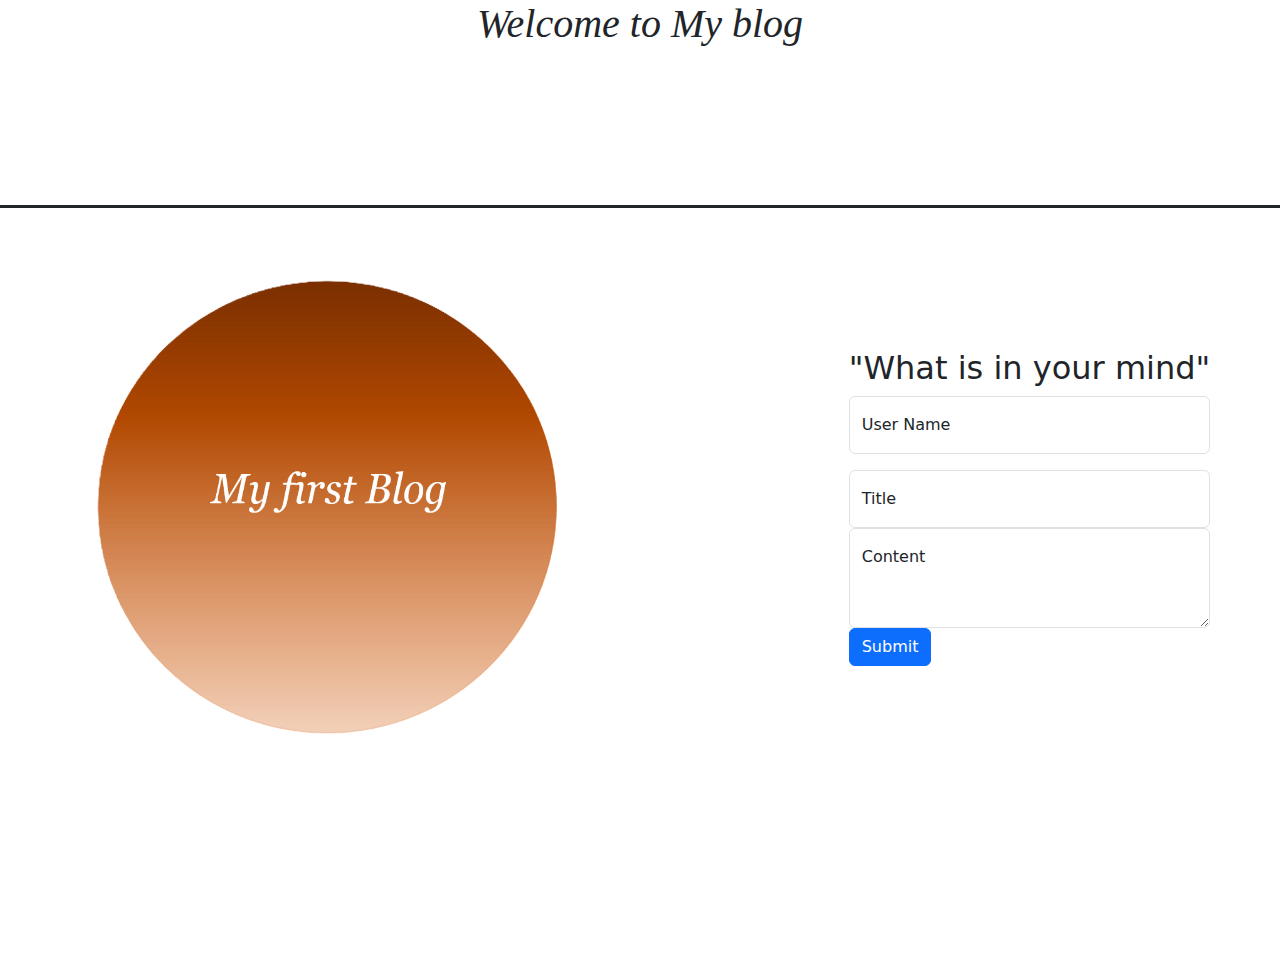
==== index.html @ b1cdeb58 "added starter code" ====
<!DOCTYPE html>
<html lang="en">

<head>
 <meta charset="UTF-8" />
 <meta name="viewport" content="width=device-width, initial-scale=1.0" />
 <meta http-equiv="X-UA-Compatible" content="ie=edge" />
 <link rel="stylesheet" href= "https://cdn.jsdelivr.net/npm/bootstrap@5.3.3/dist/css/bootstrap.min.css" integrity="sha384-QWTKZyjpPEjISv5WaRU9OFeRpok6YctnYmDr5pNlyT2bRjXh0JMhjY6hW+ALEwIH" crossorigin="anonymous" />
 <link rel="stylesheet" href= "assets/css/blog.css" />
 <link href="https://emoji-css.afeld.me/emoji.css" rel="stylesheet">
</head>
<Nav> <h1>Welcome to My blog</h1>   
<i data-mode="light" class="em em-sunny" aria-role="presentation" aria-label="BLACK SUN WITH RAYS"></i>
</Nav>
<body>
    <div class="blogArea">
        <div class="blogHeader"></div>
        <div class="bodyContent"> 
    
            <div> <img src="assets/css/Screenshot 2024-06-09 172839.png" alt="my blog image" width="500px"height="500px"></div>
         <div class="boderPage"> </div>
            <div>
                <h2>"What is in your mind"</h2>
                <form>
                    <div class="form-floating mb-3">
                        <input type="text" class="form-control" id="floatingInput" placeholder="name@example.com">
                        <label for="floatingInput">User Name</label>
                    </div>
                    <div class="form-floating">
                        <input type="text" class="form-control" id="floatingPassword" placeholder="Password">
                        <label for="floatingPassword">Title</label>
                    </div>
                    <div class="form-floating">
                        <textarea class="form-control" placeholder="Leave a comment here" id="floatingTextarea2" style="height: 100px"></textarea>
                        <label for="floatingTextarea2">Content</label>
                    </div>
                    <input class="btn btn-primary" type="submit" value="Submit">
                </form>
            </div>
        </div>  
    </div>
 <script  src="assets/js/form.js"></script>
</body>

</html>
---- assets/css/blog.css ----
.bodyContent {
    display: flex;
    flex-direction: row;
    align-content: center;
    justify-content: space-around;
    align-items: center;
    width: 100vw;
}
.blogArea {
    display: flex;
    flex-direction: column;
    align-items: center;
    height: 100vh;
    justify-content: center;

}
.blogHeader {
    position: relative;
    bottom: 50px;
    border-bottom-style: solid;
    width: 220vh;
    font-family: 'Times New Roman', Times, serif;
    font-style: italic;
    align-items: center;
}
nav {
    display: flex;
    justify-content: space-between;
    font-family: 'Times New Roman', Times, serif;
    font-style: italic;
    justify-content: center;
}

h1 {
    justify-content: center;  
    align-content: center;

}


nav i {
    display: flex;
    justify-items: right;
}
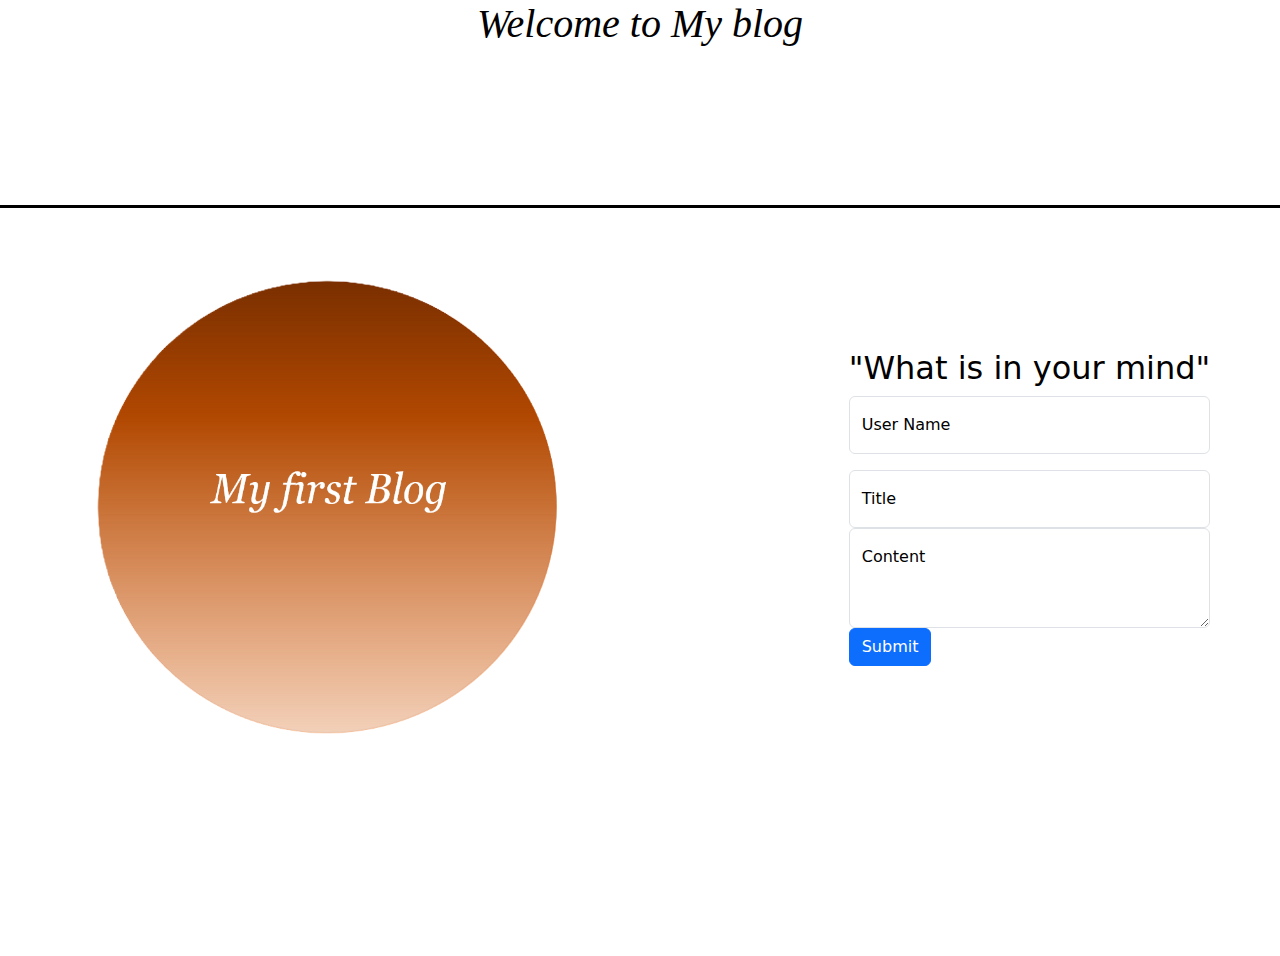
==== commit 1b6f3124: "localstorage fixed" ====
--- a/index.html
+++ b/index.html
@@ -21,7 +21,7 @@
          <div class="boderPage"> </div>
             <div>
                 <h2>"What is in your mind"</h2>
-                <form>
+                <form id="blogForm"> 
                     <div class="form-floating mb-3">
                         <input type="text" class="form-control" id="floatingInput" placeholder="name@example.com">
                         <label for="floatingInput">User Name</label>
